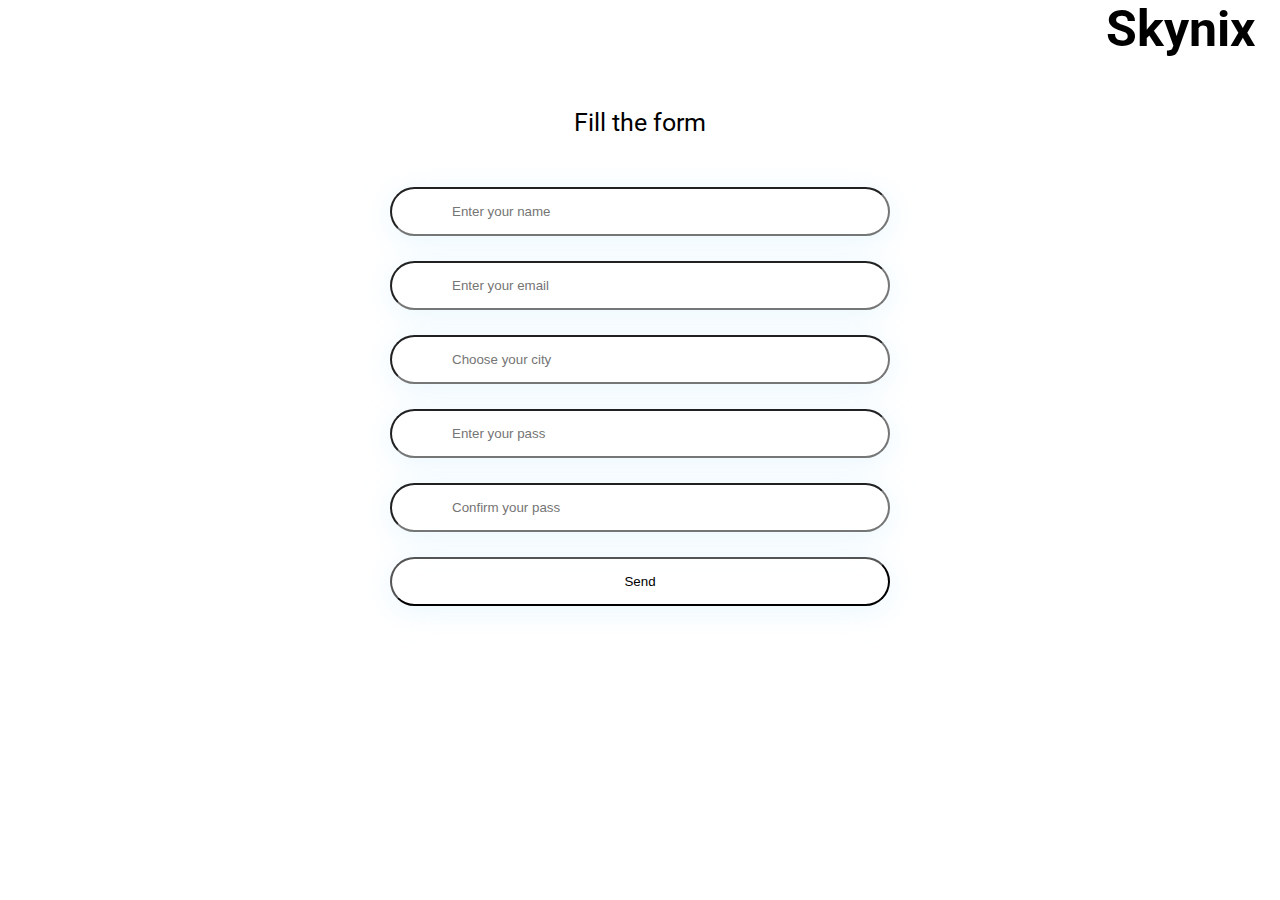
==== ending/index.html @ e0d25b1c "fixed html" ====
<!DOCTYPE html>
<html lang="en">
<head>
	<meta charset="UTF-8">
	<title>Document</title>
	<script src="js/main.js"></script>
	<link href="https://fonts.googleapis.com/css?family=Roboto" rel="stylesheet">
	<link rel="stylesheet" href="css/main.css">
</head>
<body>
	<header class="header">
		<div class="container">
			<div class="header__wrp">
				<div class="header__logo">
					<div class="logo">
						<img src="https://s.dou.ua/CACHE/images/img/static/companies/Logo_Skynix_color_vertical/8ad867f9b5a86042848d30ab623a30fd.png" alt="" class="logo__img">
					</div>
				</div>
				<div class="header__title">Skynix</div>
			</div>
		</div>
	</header>
	<section class="section-form">
		<div class="container">
			<div class="section-form__wrp">
				<h1 class="section-form__title">Fill the form</h1>
				<div class="section-form__button">Show form</div>
				<div class="section-form__message"></div>
				<div class="section-form__form">
					<form action="#" class="form">
						<div class="form__wrp">
							<div class="form__field">
								<input type="text" class="form__input" data-type="text" data-id="name" placeholder="Enter your name">
							</div>
							<div class="form__field">
								<input type="text" class="form__input" data-type="email"  placeholder="Enter your email">
							</div>
							<div class="form__field">
								<input type="text" class="form__input" data-id="city" name="city" list="citynames"  placeholder="Choose your city" autocomplete="off" spellcheck="off">
								<datalist id="citynames">
								  <option value="Kiev">
								  <option value="Odessa">
								  <option value="Donetsk">
								  <option value="Lviv">
								  <option value="Kharkiv">
								</datalist>
							</div>
							<div class="form__field">
								<input type="password" class="form__input" data-type="text"  placeholder="Enter your pass">
								<!-- <img src="" alt="" class="form__img"> -->
							</div>
							<div class="form__field">
								<input type="password" class="form__input" data-type="text"  placeholder="Confirm your pass">
								<!-- <img src="" alt="" class="form__img"> -->
							</div>
							<div class="form__field">
								<input type="submit" class="form__submit" value="Send">
							</div>
						</div>
					</form>
				</div>
			</div>
		</div>
	</section>
</body>
</html>
---- ending/css/main.css ----
body {
  margin: 0;
  padding: 0;
  width: 100%;
  height: 100%; }

* {
  -webkit-box-sizing: border-box;
          box-sizing: border-box; }

.container {
  max-widht: 1200px;
  padding: 0 25px;
  margin: 0 auto; }

.header__wrp {
  display: -webkit-box;
  display: -webkit-flex;
  display: -ms-flexbox;
  display: flex;
  -webkit-box-align: center;
  -webkit-align-items: center;
      -ms-flex-align: center;
          align-items: center; }

.header__title {
  -webkit-box-flex: 1;
  -webkit-flex: 1 0 auto;
      -ms-flex: 1 0 auto;
          flex: 1 0 auto;
  text-align: end;
  font: bold 50px "Roboto", sans-serif; }

.logo__img {
  -o-object-fit: cover;
     object-fit: cover; }

input::-webkit-calendar-picker-indicator {
  display: none; }

.section-form__wrp {
  padding-top: 50px; }

.section-form__title {
  margin: 0;
  padding: 0;
  font: 25px "Roboto", sans-serif;
  text-align: center; }

.section-form__title {
  margin: 0;
  padding: 0;
  font: 25px "Roboto", sans-serif;
  text-align: center; }

.section-form__form {
  margin: 0 auto;
  max-width: 500px;
  margin-top: 50px; }

.section-form__button {
  padding: 10px 0;
  font: 15px "Roboto", sans-serif;
  border: 1px solid black;
  max-width: 200px;
  -webkit-border-radius: 25px;
          border-radius: 25px;
  text-align: center;
  cursor: pointer;
  outline: none;
  margin: 20px auto 0;
  display: none; }
  .section-form__button:hover {
    background-color: lightgrey; }

.section-form__message {
  margin: 50px auto 0;
  width: 500px;
  height: 200px;
  display: none;
  border: 1px solid black;
  font: 20px "Roboto", sans-serif;
  text-align: center;
  line-height: 50px; }

.form__field:not(:last-child) {
  margin-bottom: 25px; }

.form__input {
  width: 100%;
  padding: 15px 0  15px 60px;
  -webkit-border-radius: 25px;
          border-radius: 25px;
  -webkit-box-shadow: 0 5px 30px rgba(200, 235, 253, 0.4);
          box-shadow: 0 5px 30px rgba(200, 235, 253, 0.4);
  outline: none; }
  .form__input_novalid {
    border-color: red; }

.form__submit {
  width: 100%;
  padding: 15px 0;
  -webkit-border-radius: 25px;
          border-radius: 25px;
  -webkit-box-shadow: 0 5px 30px rgba(200, 235, 253, 0.4);
          box-shadow: 0 5px 30px rgba(200, 235, 253, 0.4);
  outline: none;
  background-color: transparent;
  cursor: pointer; }
  .form__submit:hover {
    background-color: #e6e6e6; }
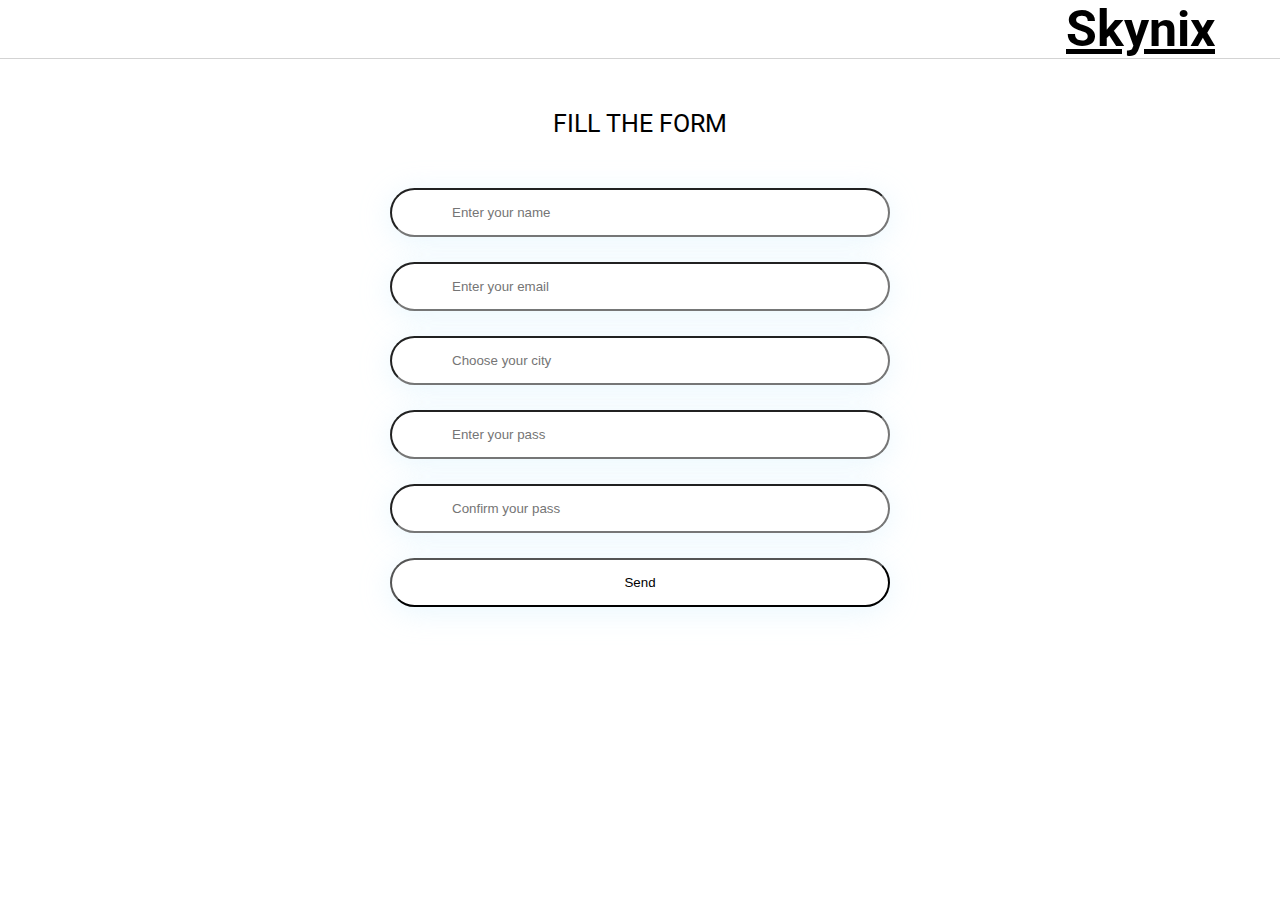
==== commit 2dc736af: "added style css" ====
--- a/ending/index.html
+++ b/ending/index.html
@@ -2,9 +2,9 @@
 <html lang="en">
 <head>
 	<meta charset="UTF-8">
-	<title>Document</title>
+	<title>skynix</title>
 	<script src="js/main.js"></script>
-	<link href="https://fonts.googleapis.com/css?family=Roboto" rel="stylesheet">
+	<link href="https://fonts.googleapis.com/css?family=Roboto:400,700" rel="stylesheet">
 	<link rel="stylesheet" href="css/main.css">
 </head>
 <body>
@@ -13,10 +13,14 @@
 			<div class="header__wrp">
 				<div class="header__logo">
 					<div class="logo">
-						<img src="https://s.dou.ua/CACHE/images/img/static/companies/Logo_Skynix_color_vertical/8ad867f9b5a86042848d30ab623a30fd.png" alt="" class="logo__img">
+						<a href="" class="logo__link">
+							<img src="https://s.dou.ua/CACHE/images/img/static/companies/Logo_Skynix_color_vertical/8ad867f9b5a86042848d30ab623a30fd.png" alt="" class="logo__img">
+						</a>
 					</div>
 				</div>
-				<div class="header__title">Skynix</div>
+				<div class="header__title">
+					<a href="" class="header__link">Skynix</a>
+				</div>
 			</div>
 		</div>
 	</header>
@@ -25,15 +29,17 @@
 			<div class="section-form__wrp">
 				<h1 class="section-form__title">Fill the form</h1>
 				<div class="section-form__button">Show form</div>
-				<div class="section-form__message"></div>
+				<div class="section-form__message">
+					<div class="message"></div>
+				</div>
 				<div class="section-form__form">
 					<form action="#" class="form">
 						<div class="form__wrp">
 							<div class="form__field">
-								<input type="text" class="form__input" data-type="text" data-id="name" placeholder="Enter your name">
+								<input type="text"  class="form__input" data-type="text" data-id="name" required placeholder="Enter your name" >
 							</div>
 							<div class="form__field">
-								<input type="text" class="form__input" data-type="email"  placeholder="Enter your email">
+								<input type="text"  class="form__input" data-type="email"  required placeholder="Enter your email" >
 							</div>
 							<div class="form__field">
 								<input type="text" class="form__input" data-id="city" name="city" list="citynames"  placeholder="Choose your city" autocomplete="off" spellcheck="off">
@@ -46,11 +52,11 @@
 								</datalist>
 							</div>
 							<div class="form__field">
-								<input type="password" class="form__input" data-type="text"  placeholder="Enter your pass">
+								<input type="password" class="form__input" required data-type="text"  placeholder="Enter your pass">
 								<!-- <img src="" alt="" class="form__img"> -->
 							</div>
 							<div class="form__field">
-								<input type="password" class="form__input" data-type="text"  placeholder="Confirm your pass">
+								<input type="password" class="form__input" required data-type="text"  placeholder="Confirm your pass">
 								<!-- <img src="" alt="" class="form__img"> -->
 							</div>
 							<div class="form__field">
--- a/ending/css/main.css
+++ b/ending/css/main.css
@@ -13,23 +13,27 @@
   padding: 0 25px;
   margin: 0 auto; }
 
-.header__wrp {
-  display: -webkit-box;
-  display: -webkit-flex;
-  display: -ms-flexbox;
-  display: flex;
-  -webkit-box-align: center;
-  -webkit-align-items: center;
-      -ms-flex-align: center;
-          align-items: center; }
-
-.header__title {
-  -webkit-box-flex: 1;
-  -webkit-flex: 1 0 auto;
-      -ms-flex: 1 0 auto;
-          flex: 1 0 auto;
-  text-align: end;
-  font: bold 50px "Roboto", sans-serif; }
+.header {
+  border-bottom: 1px solid lightgrey; }
+  .header__wrp {
+    display: -webkit-box;
+    display: -webkit-flex;
+    display: -ms-flexbox;
+    display: flex;
+    -webkit-box-align: center;
+    -webkit-align-items: center;
+        -ms-flex-align: center;
+            align-items: center; }
+  .header__title {
+    margin-right: 40px;
+    -webkit-box-flex: 1;
+    -webkit-flex: 1 0 auto;
+        -ms-flex: 1 0 auto;
+            flex: 1 0 auto;
+    text-align: end;
+    font: bold 50px "Roboto", sans-serif; }
+  .header__link {
+    color: #000; }
 
 .logo__img {
   -o-object-fit: cover;
@@ -45,7 +49,8 @@
   margin: 0;
   padding: 0;
   font: 25px "Roboto", sans-serif;
-  text-align: center; }
+  text-align: center;
+  text-transform: uppercase; }
 
 .section-form__title {
   margin: 0;
@@ -59,36 +64,45 @@
   margin-top: 50px; }
 
 .section-form__button {
+  margin: 20px auto 0;
   padding: 10px 0;
+  display: none;
+  max-width: 200px;
+  border: 1px solid lightgrey;
   font: 15px "Roboto", sans-serif;
-  border: 1px solid black;
-  max-width: 200px;
   -webkit-border-radius: 25px;
           border-radius: 25px;
   text-align: center;
   cursor: pointer;
-  outline: none;
-  margin: 20px auto 0;
-  display: none; }
+  outline: none; }
   .section-form__button:hover {
-    background-color: lightgrey; }
+    background-color: lightgrey;
+    color: #fff; }
 
 .section-form__message {
   margin: 50px auto 0;
   width: 500px;
-  height: 200px;
+  min-height: 200px;
+  max-height: 500px;
+  border: 2px solid lightgrey;
+  font: 20px "Roboto", sans-serif;
   display: none;
-  border: 1px solid black;
-  font: 20px "Roboto", sans-serif;
-  text-align: center;
-  line-height: 50px; }
+  -webkit-box-align: center;
+  -webkit-align-items: center;
+      -ms-flex-align: center;
+          align-items: center;
+  -webkit-border-radius: 25px;
+          border-radius: 25px; }
+
+.message {
+  text-align: center; }
 
 .form__field:not(:last-child) {
   margin-bottom: 25px; }
 
 .form__input {
+  padding: 15px 0  15px 60px;
   width: 100%;
-  padding: 15px 0  15px 60px;
   -webkit-border-radius: 25px;
           border-radius: 25px;
   -webkit-box-shadow: 0 5px 30px rgba(200, 235, 253, 0.4);
@@ -98,14 +112,14 @@
     border-color: red; }
 
 .form__submit {
+  padding: 15px 0;
   width: 100%;
-  padding: 15px 0;
   -webkit-border-radius: 25px;
           border-radius: 25px;
   -webkit-box-shadow: 0 5px 30px rgba(200, 235, 253, 0.4);
           box-shadow: 0 5px 30px rgba(200, 235, 253, 0.4);
   outline: none;
-  background-color: transparent;
+  background-color: #fff;
   cursor: pointer; }
   .form__submit:hover {
-    background-color: #e6e6e6; }
+    background-color: #f2f2f2; }
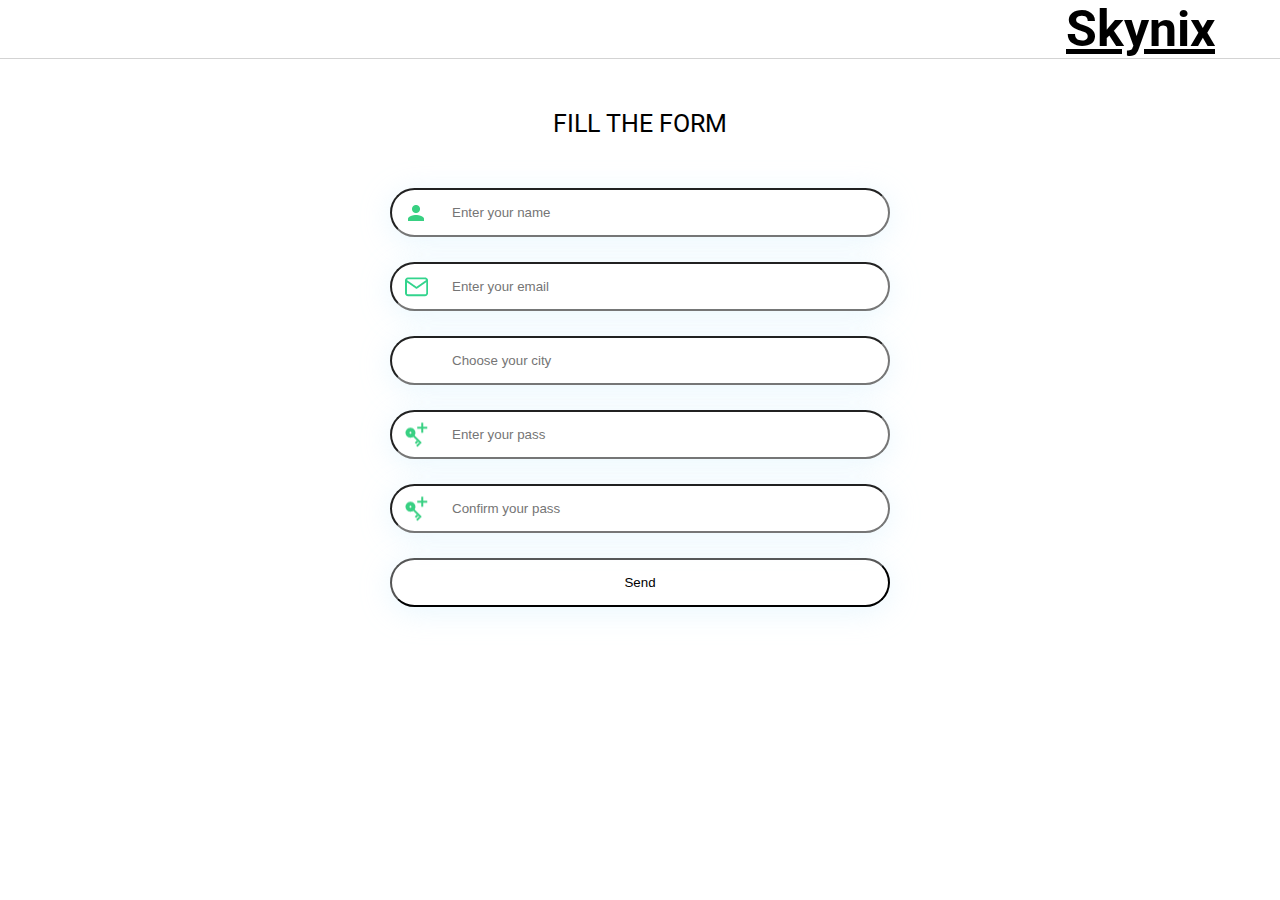
==== commit 9cc68c89: "added img for input" ====
--- a/ending/index.html
+++ b/ending/index.html
@@ -37,9 +37,11 @@
 						<div class="form__wrp">
 							<div class="form__field">
 								<input type="text"  class="form__input" data-type="text" data-id="name" required placeholder="Enter your name" >
+								 <img src="img/user.png" alt="" class="form__img form__img_user"> 
 							</div>
 							<div class="form__field">
 								<input type="text"  class="form__input" data-type="email"  required placeholder="Enter your email" >
+								 <img src="img/envelope.png" alt="" class="form__img"> 
 							</div>
 							<div class="form__field">
 								<input type="text" class="form__input" data-id="city" name="city" list="citynames"  placeholder="Choose your city" autocomplete="off" spellcheck="off">
@@ -50,14 +52,15 @@
 								  <option value="Lviv">
 								  <option value="Kharkiv">
 								</datalist>
+								<!-- <img src="" alt="" class="form__img"> -->
 							</div>
 							<div class="form__field">
 								<input type="password" class="form__input" required data-type="text"  placeholder="Enter your pass">
-								<!-- <img src="" alt="" class="form__img"> -->
+								<img src="img/pass.png" alt="" class="form__img"> 
 							</div>
 							<div class="form__field">
 								<input type="password" class="form__input" required data-type="text"  placeholder="Confirm your pass">
-								<!-- <img src="" alt="" class="form__img"> -->
+								<img src="img/pass.png" alt="" class="form__img"> 
 							</div>
 							<div class="form__field">
 								<input type="submit" class="form__submit" value="Send">
--- a/ending/css/main.css
+++ b/ending/css/main.css
@@ -98,6 +98,7 @@
   text-align: center; }
 
 .form__field:not(:last-child) {
+  position: relative;
   margin-bottom: 25px; }
 
 .form__input {
@@ -111,6 +112,16 @@
   .form__input_novalid {
     border-color: red; }
 
+.form__img {
+  position: absolute;
+  top: 50%;
+  left: 15px;
+  -webkit-transform: translateY(-50%);
+      -ms-transform: translateY(-50%);
+          transform: translateY(-50%); }
+  .form__img_user {
+    left: 18px; }
+
 .form__submit {
   padding: 15px 0;
   width: 100%;
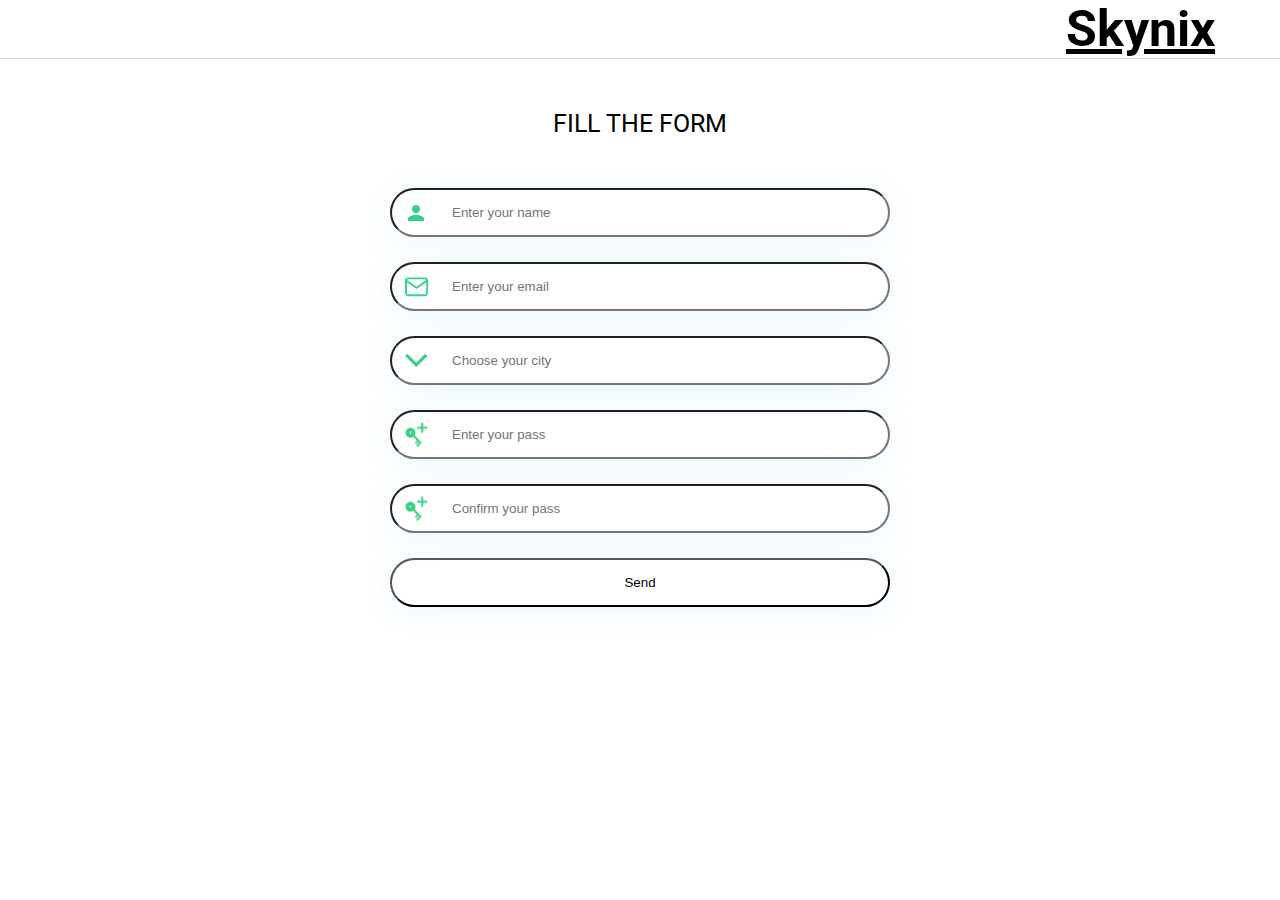
==== commit d5c2092f: "added city img css" ====
--- a/ending/index.html
+++ b/ending/index.html
@@ -52,7 +52,7 @@
 								  <option value="Lviv">
 								  <option value="Kharkiv">
 								</datalist>
-								<!-- <img src="" alt="" class="form__img"> -->
+								<img src="img/totop.png" alt="" class="form__img form__img_city"> 
 							</div>
 							<div class="form__field">
 								<input type="password" class="form__input" required data-type="text"  placeholder="Enter your pass">
--- a/ending/css/main.css
+++ b/ending/css/main.css
@@ -121,6 +121,11 @@
           transform: translateY(-50%); }
   .form__img_user {
     left: 18px; }
+  .form__img_city {
+    top: 35%;
+    -webkit-transform: rotate(180deg);
+        -ms-transform: rotate(180deg);
+            transform: rotate(180deg); }
 
 .form__submit {
   padding: 15px 0;
